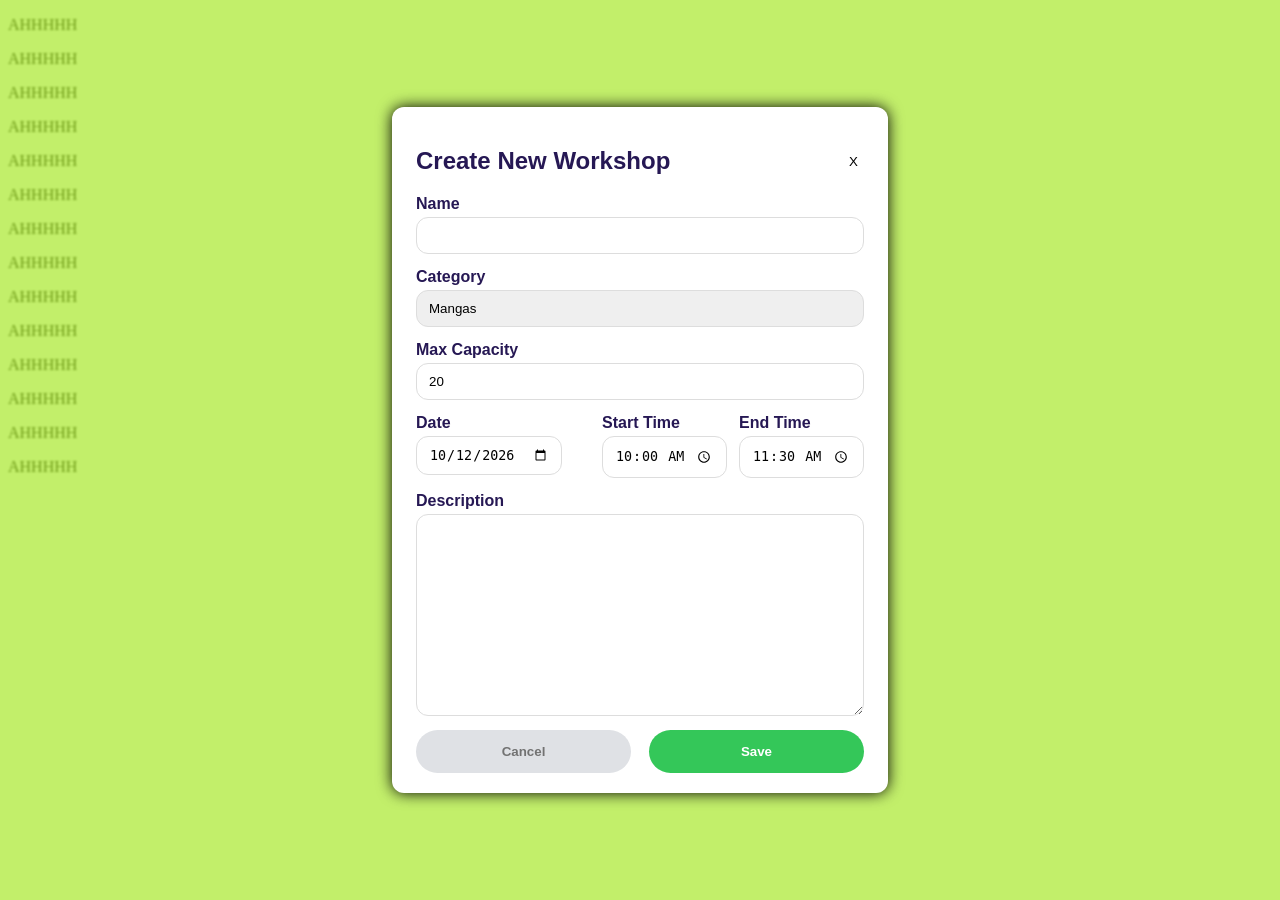
==== Views/CreateWorkshop.html @ 60aa9412 "HTML CSS fait" ====
<!DOCTYPE html>
<html lang="en">

<head>
    <meta charset="UTF-8">
    <meta name="viewport" content="width=device-width, initial-scale=1">
    <title>Create New Workshop</title>
    <link rel="stylesheet" href="../StyleSheets/CreateWorkshop.css">
</head>

<body>
    <p>AHHHHH</p>
    <p>AHHHHH</p>
    <p>AHHHHH</p>
    <p>AHHHHH</p>
    <p>AHHHHH</p>
    <p>AHHHHH</p>
    <p>AHHHHH</p>
    <p>AHHHHH</p>
    <p>AHHHHH</p>
    <p>AHHHHH</p>
    <p>AHHHHH</p>
    <p>AHHHHH</p>
    <p>AHHHHH</p>
    <p>AHHHHH</p>
    <div class="pop_up_background">
        <div class="pop_up_new_workshop">

            <section class="create_workshop_header">
                <h2>Create New Workshop</h2>
                <button type="button">X</button>
            </section>

            <form>
                <section class="champ">
                    <label for="name">Name</label>
                    <input type="text" id="name" name="name">
                </section>

                <section class="champ">
                    <label for="category">Category</label>
                    <select id="category" name="category">
                        <option value="mangas">Mangas</option>
                        <option value="dessin">Dessin</option>
                        <option value="dedicace">Dédicace</option>
                        <option value="mystery">Mystery</option>
                    </select>
                </section>

                <section class="champ">
                    <label for="capacity">Max Capacity</label>
                    <input type="number" id="capacity" name="capacity" value="20">
                </section>

                <section class="ligne_date">
                    <section class="champ">
                        <label for="date">Date</label>
                        <input type="date" id="date" name="date" value="2026-10-12">
                    </section>

                    <section class="hour_line">
                        <section class="champ">
                            <label for="start">Start Time</label>
                            <input id="start" type="time" name="start" value="10:00" step="1800" required>
                        </section>
                        <section class="champ">
                            <label for="end">End Time</label>
                            <input id="end" type="time" name="end" value="11:30" step="1800" required>
                        </section>
                    </section>
                </section>

                <section class="champ">
                    <label for="description">Description</label>
                    <textarea id="description" name="description"></textarea>
                </section>

                <section class="boutons">
                    <button type="button" class="cancel">Cancel</button>
                    <button type="submit" class="save">Save</button>
                </section>
            </form>

        </div>
    </div>
</body>

</html>
---- StyleSheets/CreateWorkshop.css ----
.pop_up_background {
  position: fixed;
  top: 0;
  left: 0;
  width: 100%;
  height: 100vh;
  display: flex;
  justify-content: center;
  align-items: center;
  background-color:rgba(166, 231, 36, 0.677);
  backdrop-filter: blur(1px);
  z-index: 1;
}

.pop_up_new_workshop {
  position: relative;
  z-index: 2;
  width: 35vw;
  padding: 20px 24px;
  background-color: white;
  box-shadow: 0px 0px 15px 0px #000000;
  color: #261854;
  font-family: Arial, sans-serif;
  font-weight: bold;
  border-radius: 12px;
}

.pop_up_new_workshop .create_workshop_header {
  display: flex;
  justify-content: space-between;
  align-items: center;
}

.pop_up_new_workshop .create_workshop_header button {
  background: none;
  border: none;
  cursor: pointer;
}

.pop_up_new_workshop .champ {
  display: flex;
  flex-direction: column;
  margin-bottom: 14px;
  font-weight: bold;
}

.pop_up_new_workshop label {
  cursor: pointer;
  margin-bottom: 4px;
}

.pop_up_new_workshop input,
.pop_up_new_workshop select,
.pop_up_new_workshop textarea {
  padding: 10px 12px;
  border: 1px solid #ddd;
  border-radius: 12px;
}

.pop_up_new_workshop textarea {
  height: 20vh;
}

.pop_up_new_workshop select {
  appearance: none;
  background-image: url("JavaScript/Assets/60926.png");
}

.pop_up_new_workshop .ligne_date {
  display: flex;
  justify-content: space-between;
}

.pop_up_new_workshop .hour_line {
  display: flex;
  gap: 12px;
}

.pop_up_new_workshop .boutons {
  display: flex;
  justify-content: space-between;
}

.pop_up_new_workshop .boutons button {
  width: 48%;
  padding: 14px 0;
  border: none;
  border-radius: 24px;
  font-weight: bold;
  cursor: pointer;
}

.pop_up_new_workshop .cancel {
  background-color: #DFE1E5;
  color: #727272;
}

.pop_up_new_workshop .save {
  background-color: #34C759;
  color: white;
}
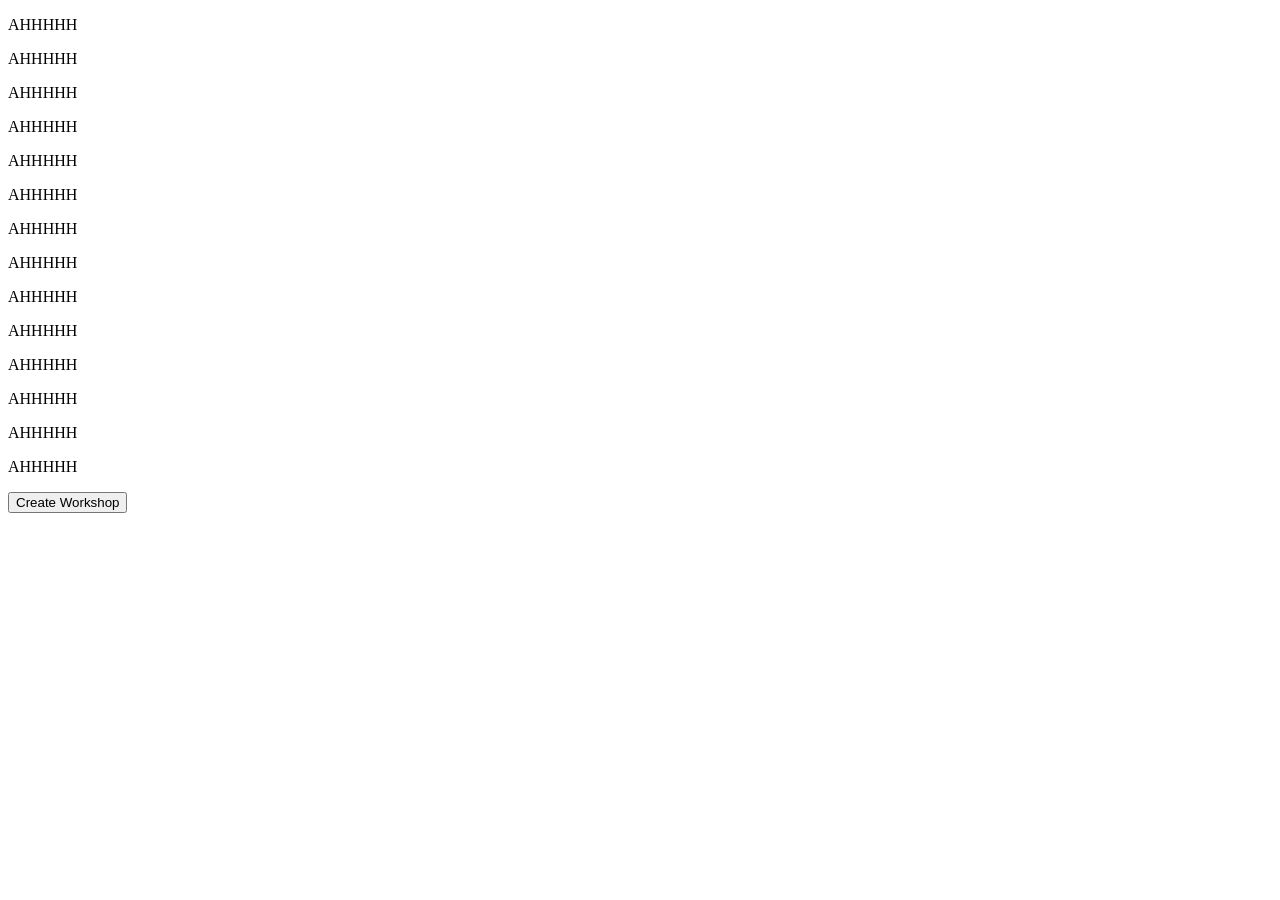
==== commit 6af460cb: "Update workshop + craete html and css" ====
--- a/Views/CreateWorkshop.html
+++ b/Views/CreateWorkshop.html
@@ -23,12 +23,13 @@
     <p>AHHHHH</p>
     <p>AHHHHH</p>
     <p>AHHHHH</p>
-    <div class="pop_up_background">
+    <button type="button" id="open_popup">Create Workshop</button>
+    <div class="pop_up_background" id="popup">
         <div class="pop_up_new_workshop">
 
             <section class="create_workshop_header">
                 <h2>Create New Workshop</h2>
-                <button type="button">X</button>
+                <button type="button" id="close_popup">X</button>
             </section>
 
             <form>
@@ -43,7 +44,7 @@
                         <option value="mangas">Mangas</option>
                         <option value="dessin">Dessin</option>
                         <option value="dedicace">Dédicace</option>
-                        <option value="mystery">Mystery</option>
+                        <option value="cosplay">Cosplay</option>
                     </select>
                 </section>
 
@@ -76,13 +77,15 @@
                 </section>
 
                 <section class="boutons">
-                    <button type="button" class="cancel">Cancel</button>
+                    <button type="button" class="cancel" id="cancel_popup">Cancel</button>
                     <button type="submit" class="save">Save</button>
                 </section>
             </form>
 
         </div>
     </div>
+    <script src="../JavaScript/CreateWorkshop.js"></script>
+
 </body>
 
 </html>
--- a/StyleSheets/CreateWorkshop.css
+++ b/StyleSheets/CreateWorkshop.css
@@ -1,10 +1,10 @@
 .pop_up_background {
+  display: none;
   position: fixed;
   top: 0;
   left: 0;
   width: 100%;
   height: 100vh;
-  display: flex;
   justify-content: center;
   align-items: center;
   background-color:rgba(166, 231, 36, 0.677);
@@ -61,10 +61,10 @@
   height: 20vh;
 }
 
-.pop_up_new_workshop select {
+/* .pop_up_new_workshop select {
   appearance: none;
   background-image: url("JavaScript/Assets/60926.png");
-}
+} */
 
 .pop_up_new_workshop .ligne_date {
   display: flex;
@@ -82,8 +82,8 @@
 }
 
 .pop_up_new_workshop .boutons button {
-  width: 48%;
-  padding: 14px 0;
+  width: 45%;
+  padding: 14px;
   border: none;
   border-radius: 24px;
   font-weight: bold;
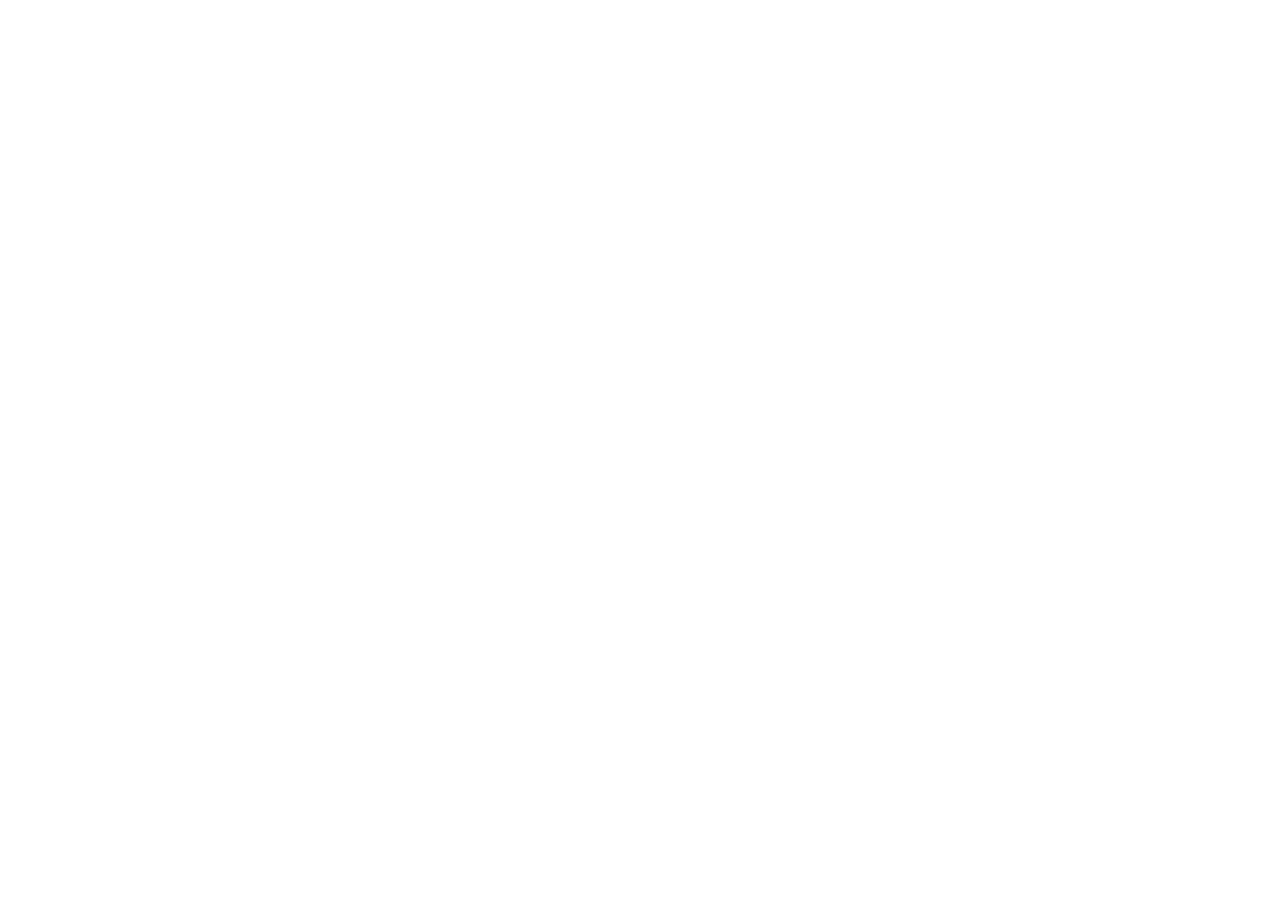
==== commit 524d4fb4: "Connexion avec le back workshopMasterList fonctionnel" ====
--- a/Views/CreateWorkshop.html
+++ b/Views/CreateWorkshop.html
@@ -1,4 +1,4 @@
-<!DOCTYPE html>
+<!-- <!DOCTYPE html>
 <html lang="en">
 
 <head>
@@ -24,6 +24,9 @@
     <p>AHHHHH</p>
     <p>AHHHHH</p>
     <button type="button" id="open_popup">Create Workshop</button>
+    <p id="successMessage"></p>
+    <a href="UpdateWorkshop.html">aaa</a>
+
     <div class="pop_up_background" id="popup">
         <div class="pop_up_new_workshop">
 
@@ -32,7 +35,7 @@
                 <button type="button" id="close_popup">X</button>
             </section>
 
-            <form>
+            <form id="create_workshop_form">
                 <section class="champ">
                     <label for="name">Name</label>
                     <input type="text" id="name" name="name">
@@ -41,7 +44,7 @@
                 <section class="champ">
                     <label for="category">Category</label>
                     <select id="category" name="category">
-                        <option value="mangas">Mangas</option>
+                        <option value="c8434200-303f-479a-a6bd-fae38aa8dfe9">Mangas</option>
                         <option value="dessin">Dessin</option>
                         <option value="dedicace">Dédicace</option>
                         <option value="cosplay">Cosplay</option>
@@ -80,6 +83,8 @@
                     <button type="button" class="cancel" id="cancel_popup">Cancel</button>
                     <button type="submit" class="save">Save</button>
                 </section>
+
+                <p id="errorMessage"></p>
             </form>
 
         </div>
@@ -88,4 +93,4 @@
 
 </body>
 
-</html>+</html> -->
--- a/StyleSheets/CreateWorkshop.css
+++ b/StyleSheets/CreateWorkshop.css
@@ -1,64 +1,68 @@
 .pop_up_background {
-  display: none;
-  position: fixed;
-  top: 0;
-  left: 0;
-  width: 100%;
-  height: 100vh;
-  justify-content: center;
-  align-items: center;
-  background-color:rgba(166, 231, 36, 0.677);
-  backdrop-filter: blur(1px);
-  z-index: 1;
+    display: none;
+    position: fixed;
+    top: 0;
+    left: 0;
+    width: 100%;
+    height: 100vh;
+    justify-content: center;
+    align-items: center;
+    background-color: #edebf383;
+    backdrop-filter: blur(1px);
+    z-index: 1;
+}
+
+.pop_up_background.ouvert {
+    display: flex;
 }
 
 .pop_up_new_workshop {
-  position: relative;
-  z-index: 2;
-  width: 35vw;
-  padding: 20px 24px;
-  background-color: white;
-  box-shadow: 0px 0px 15px 0px #000000;
-  color: #261854;
-  font-family: Arial, sans-serif;
-  font-weight: bold;
-  border-radius: 12px;
+    position: relative;
+    z-index: 2;
+    width: 35vw;
+    padding: 20px 24px;
+    background-color: white;
+    box-shadow: 0px 0px 15px 0px #000000;
+    color: #261854;
+    font-family: Arial, sans-serif;
+    font-weight: bold;
+    border-radius: 12px;
 }
 
 .pop_up_new_workshop .create_workshop_header {
-  display: flex;
-  justify-content: space-between;
-  align-items: center;
+    display: flex;
+    justify-content: space-between;
+    align-items: center;
 }
 
 .pop_up_new_workshop .create_workshop_header button {
-  background: none;
-  border: none;
-  cursor: pointer;
+    background: none;
+    border: none;
+    cursor: pointer;
 }
 
 .pop_up_new_workshop .champ {
-  display: flex;
-  flex-direction: column;
-  margin-bottom: 14px;
-  font-weight: bold;
+    display: flex;
+    flex-direction: column;
+    margin-bottom: 14px;
+    font-weight: bold;
 }
 
 .pop_up_new_workshop label {
-  cursor: pointer;
-  margin-bottom: 4px;
+    cursor: pointer;
+    margin-bottom: 4px;
 }
 
 .pop_up_new_workshop input,
 .pop_up_new_workshop select,
 .pop_up_new_workshop textarea {
-  padding: 10px 12px;
-  border: 1px solid #ddd;
-  border-radius: 12px;
+    padding: 10px 12px;
+    border: 1px solid #ddd;
+    border-radius: 12px;
 }
 
 .pop_up_new_workshop textarea {
-  height: 20vh;
+    height: 20vh;
 }
 
 /* .pop_up_new_workshop select {
@@ -67,35 +71,35 @@
 } */
 
 .pop_up_new_workshop .ligne_date {
-  display: flex;
-  justify-content: space-between;
+    display: flex;
+    justify-content: space-between;
 }
 
 .pop_up_new_workshop .hour_line {
-  display: flex;
-  gap: 12px;
+    display: flex;
+    gap: 12px;
 }
 
 .pop_up_new_workshop .boutons {
-  display: flex;
-  justify-content: space-between;
+    display: flex;
+    justify-content: space-between;
 }
 
 .pop_up_new_workshop .boutons button {
-  width: 45%;
-  padding: 14px;
-  border: none;
-  border-radius: 24px;
-  font-weight: bold;
-  cursor: pointer;
+    width: 45%;
+    padding: 14px;
+    border: none;
+    border-radius: 24px;
+    font-weight: bold;
+    cursor: pointer;
 }
 
 .pop_up_new_workshop .cancel {
-  background-color: #DFE1E5;
-  color: #727272;
+    background-color: #DFE1E5;
+    color: #727272;
 }
 
 .pop_up_new_workshop .save {
-  background-color: #34C759;
-  color: white;
+    background-color: #34C759;
+    color: white;
 }
